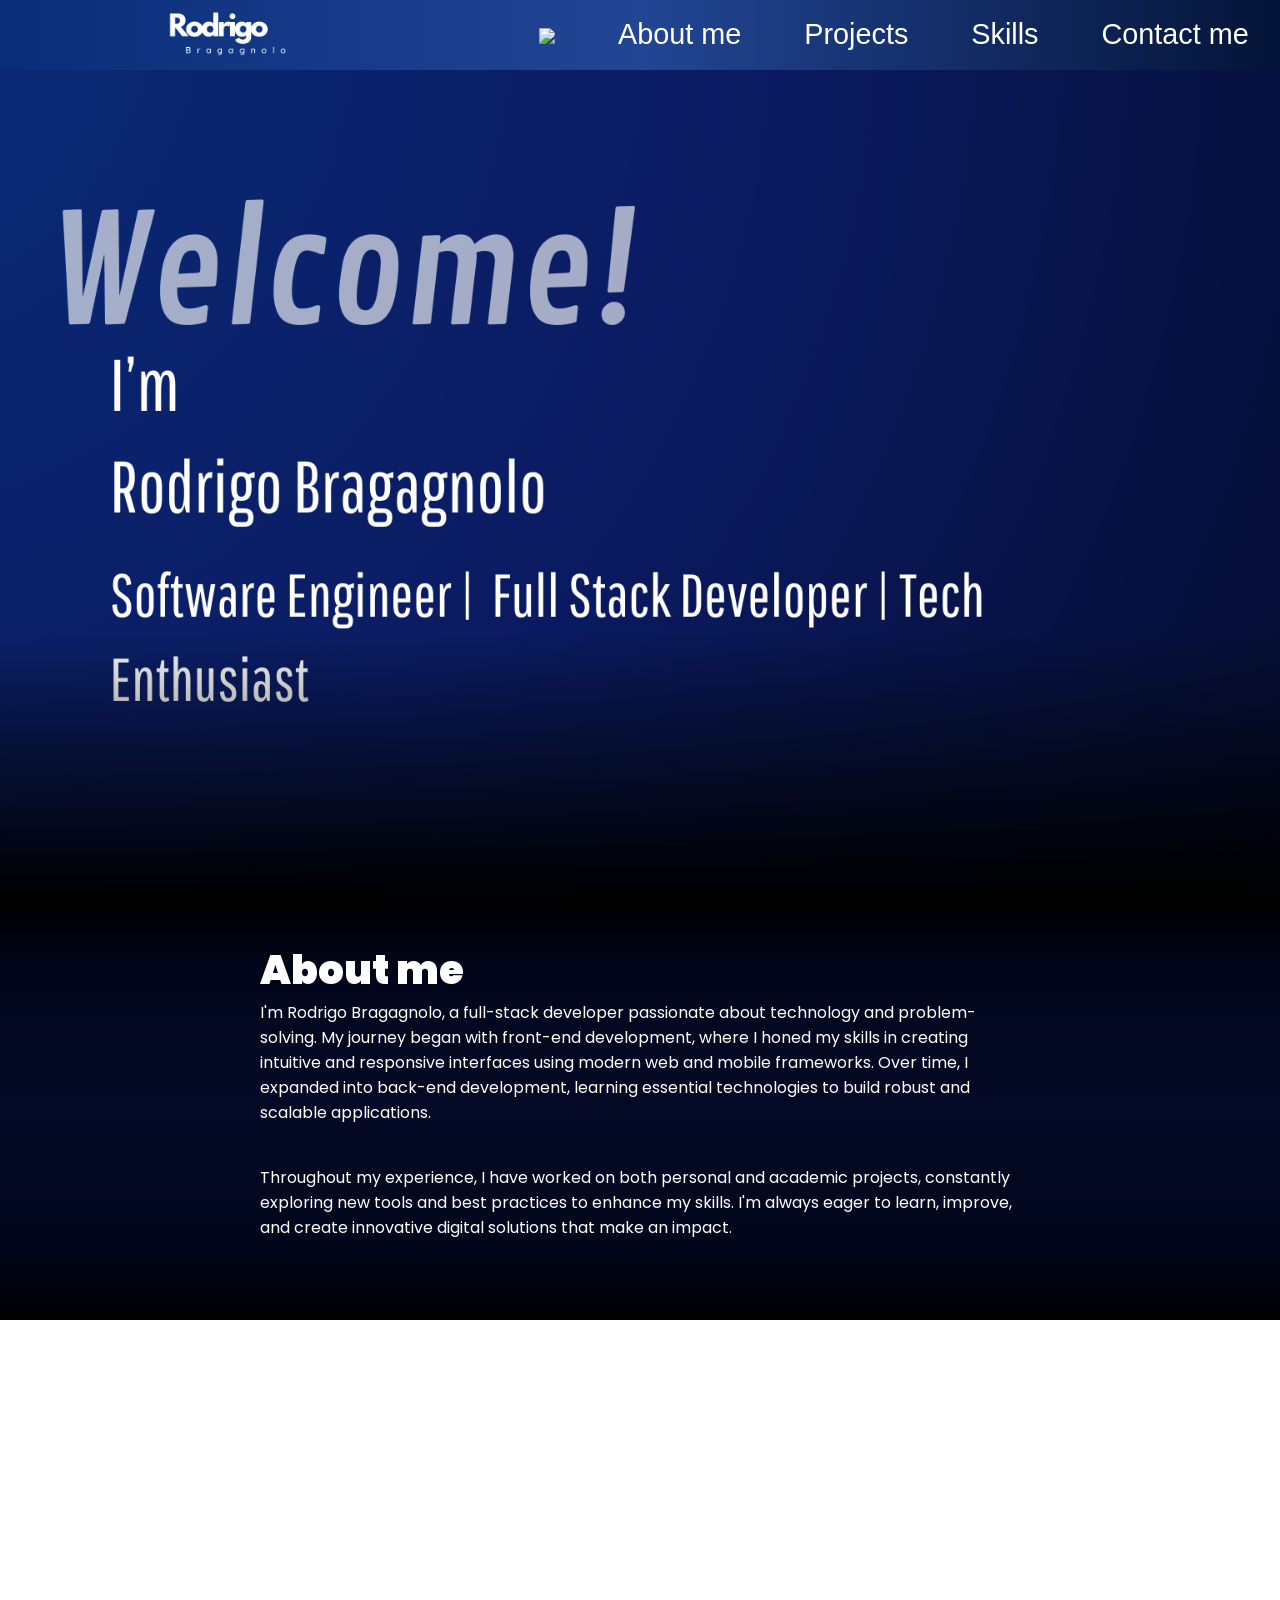
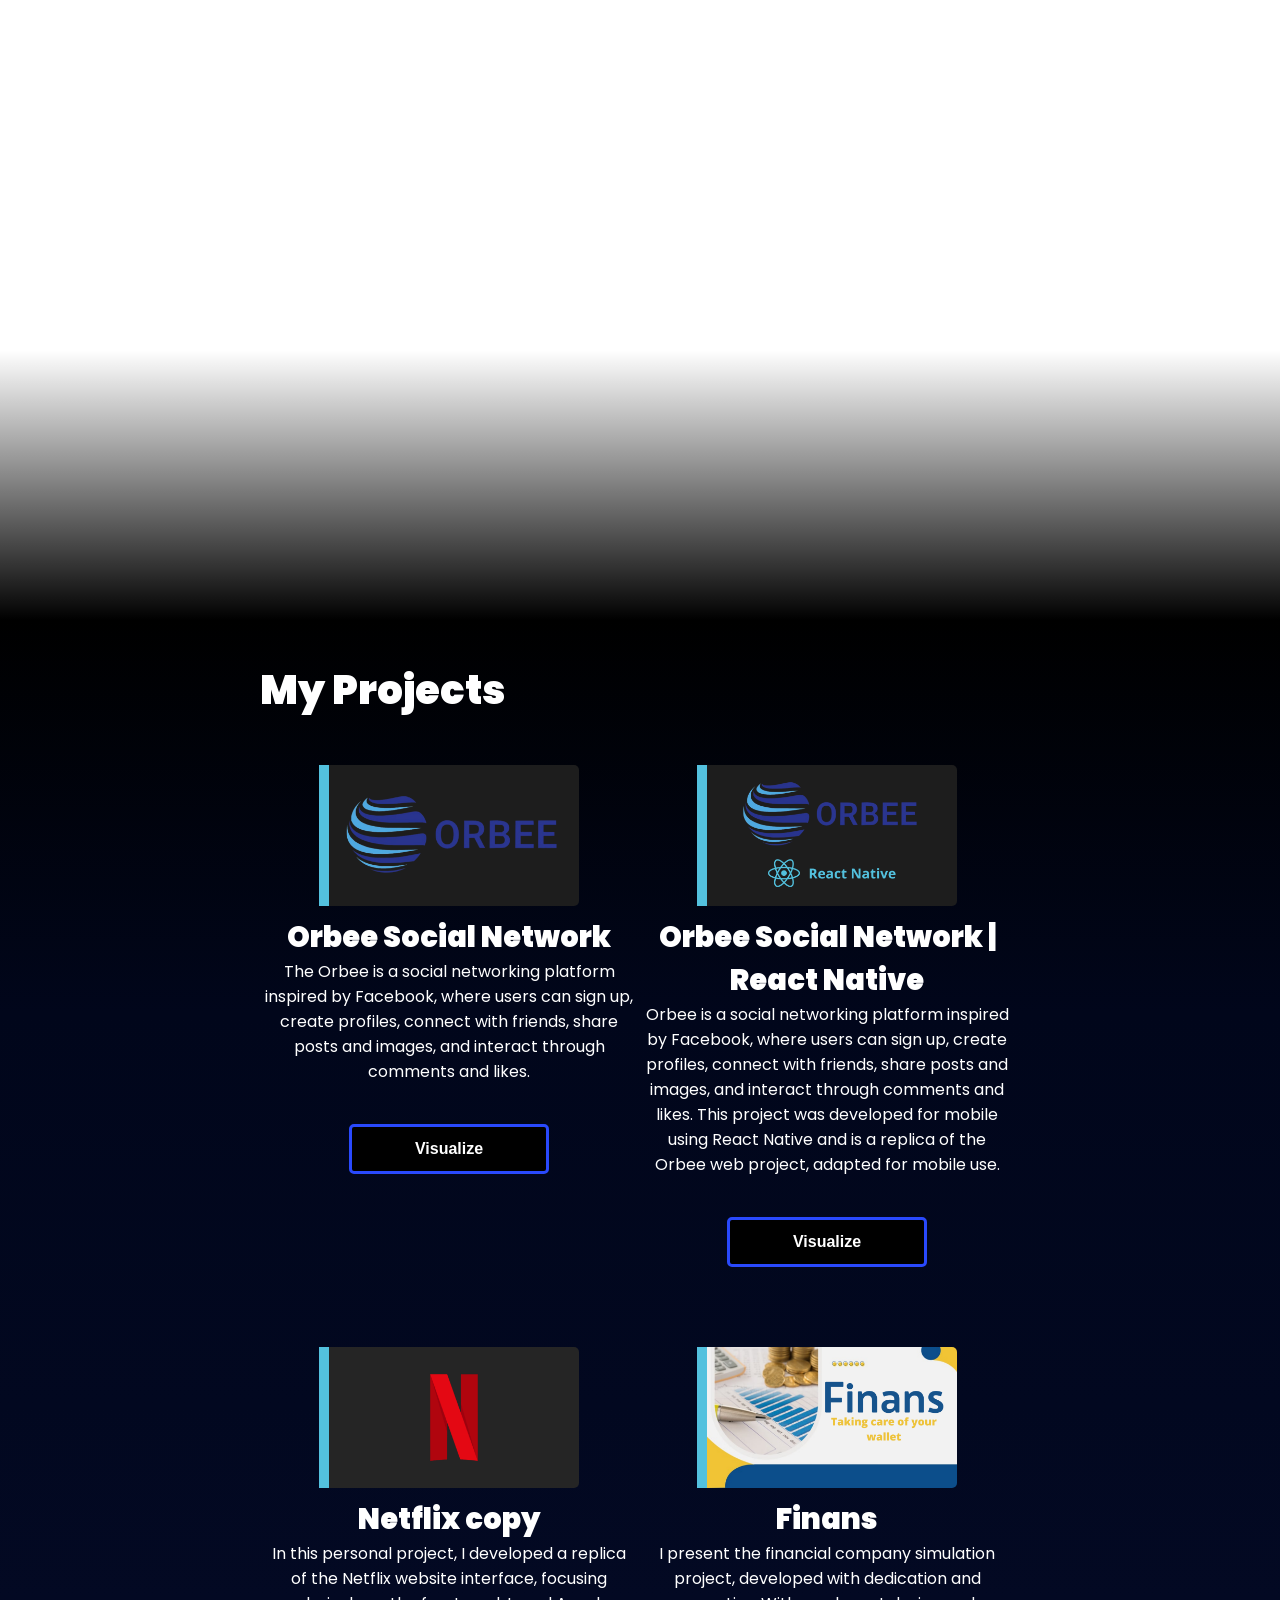
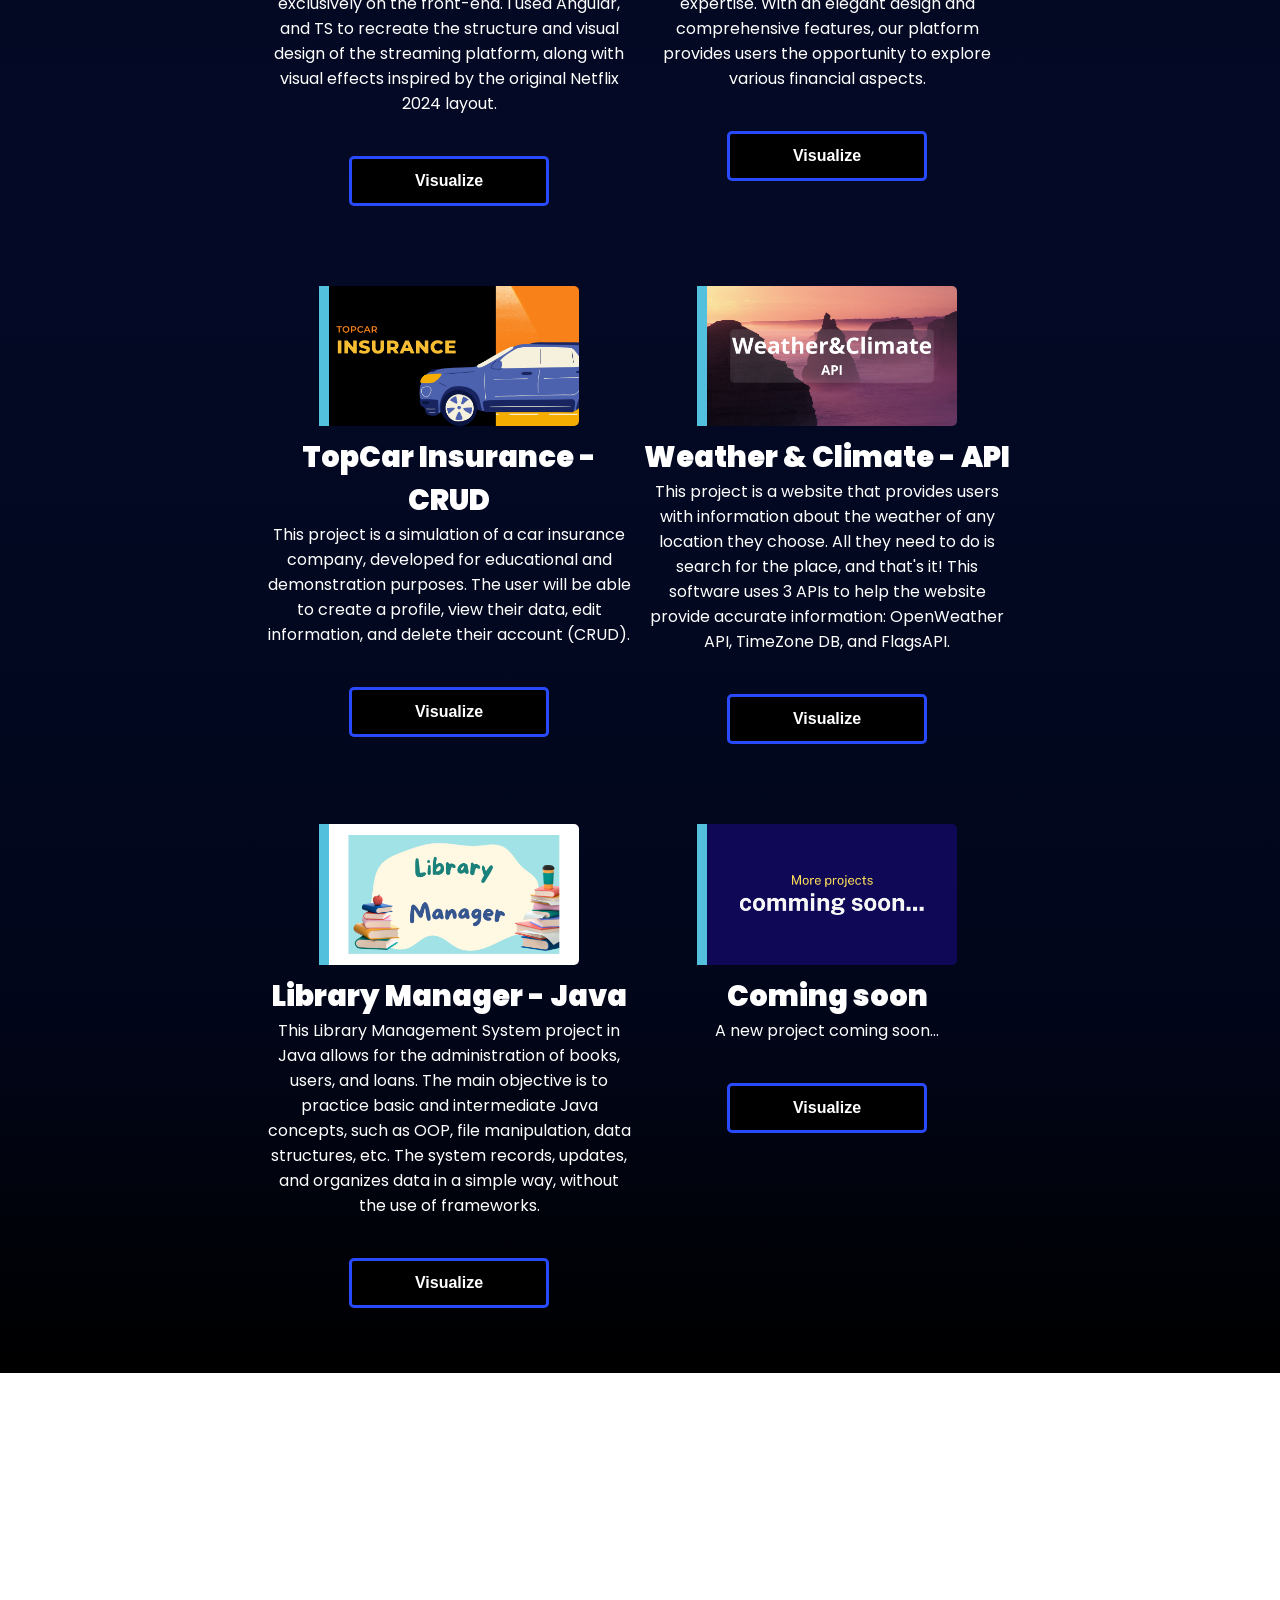
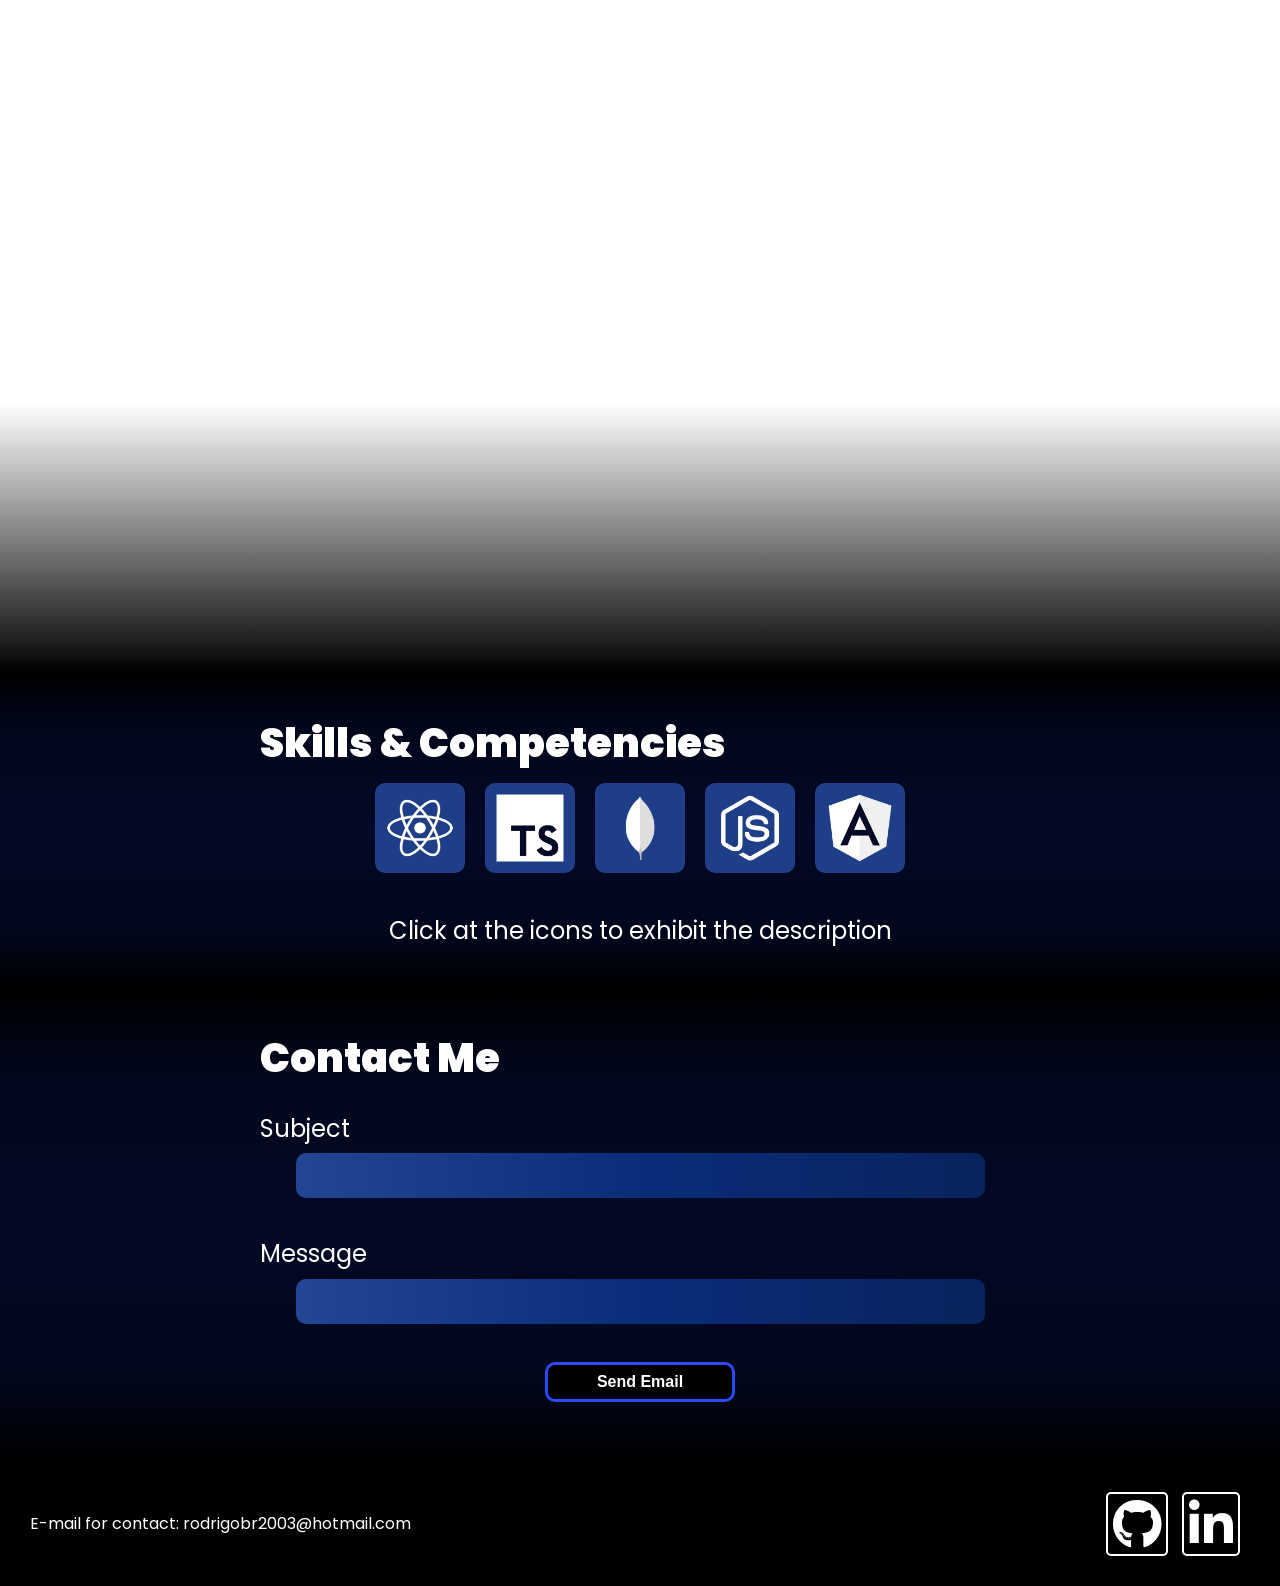
==== indexEng.html @ 5f9319c4 ":wrench: feat: Adiciona 2 opções tradução" ====
<!DOCTYPE html>
<html>
  <head class="head">
    <title>Portifolio Rodrigo Bragagnolo</title>
    <meta charset="utf-8" />
    <meta name="viewport" content="width=device-width" />
    <link rel="stylesheet" type="text/css" href="assets/css/index.css" />
    <link rel="icon" type="text/css" href="assets/images/icon.png" />
    <link href="https://fonts.cdnfonts.com/css/giblant" rel="stylesheet" />
    <link href="https://fonts.cdnfonts.com/css/ubahn" rel="stylesheet" />
    <link rel="preconnect" href="https://fonts.googleapis.com" />
    <link rel="preconnect" href="https://fonts.gstatic.com" crossorigin />
    <link
      href="https://fonts.googleapis.com/css2?family=Ubuntu:wght@500&display=swap"
      rel="stylesheet"
    />
    <link
      rel="stylesheet"
      href="https://cdnjs.cloudflare.com/ajax/libs/font-awesome/5.15.3/css/all.min.css"
    />
  </head>

  <body>
    <div class="wrapper">
      <main>
        <header class="cabecalho">
          <img class="logo" src="assets/images/logo.png" />
          <ul class="links">
            <li>
              <a id="eng" class="lingua" href="index.html"
                ><img src="https://flagsapi.com/BR/shiny/24.png"
              /></a>
            </li>
            <li><a href="#aboutMe">About me</a></li>
            <li><a href="#projects">Projects</a></li>
            <li><a href="#skills">Skills</a></li>
            <li><a href="#contact">Contact me</a></li>
          </ul>
        </header>
        <section class="module parallax parallax-1" id="aboutMe"></section>

        <section class="module content txtColor">
          <div class="container">
            <h2 class="first-h2">About me</h2>
            <p>
              I'm Rodrigo Bragagnolo, a full-stack developer passionate about
              technology and problem-solving. My journey began with front-end
              development, where I honed my skills in creating intuitive and
              responsive interfaces using modern web and mobile frameworks. Over
              time, I expanded into back-end development, learning essential
              technologies to build robust and scalable applications.
            </p>

            <p>
              Throughout my experience, I have worked on both personal and
              academic projects, constantly exploring new tools and best
              practices to enhance my skills. I'm always eager to learn,
              improve, and create innovative digital solutions that make an
              impact.
            </p>

            <p></p>
          </div>
        </section>

        <section class="module parallax parallax-2" id="projects"></section>

        <section class="module content txtColor">
          <div class="container">
            <h2>My Projects</h2>

            <div class="projetos">
              <div class="projeto">
                <img class="imgProjeto" src="assets/images/orbee_proj.png" />

                <div class="textosProjeto">
                  <h2>Orbee Social Network</h2>
                  <p>
                    The Orbee is a social networking platform inspired by
                    Facebook, where users can sign up, create profiles, connect
                    with friends, share posts and images, and interact through
                    comments and likes.
                  </p>
                  <p>
                    <a href="https://projeto-rede-social-psi.vercel.app/"
                      ><button class="visualizarProjeto">Visualize</button></a
                    >
                  </p>
                </div>
              </div>

              <div class="projeto">
                <img class="imgProjeto" src="assets/images/orbee_proj_rn.png" />

                <div class="textosProjeto">
                  <h2>Orbee Social Network | React Native</h2>
                  <p>
                    Orbee is a social networking platform inspired by Facebook,
                    where users can sign up, create profiles, connect with
                    friends, share posts and images, and interact through
                    comments and likes. This project was developed for mobile
                    using React Native and is a replica of the Orbee web
                    project, adapted for mobile use.
                  </p>
                  <p>
                    <a
                      href="https://github.com/Rodrigobr2003/rede-social-react-native"
                      ><button class="visualizarProjeto">Visualize</button></a
                    >
                  </p>
                </div>
              </div>

              <div class="projeto">
                <img
                  class="imgProjeto"
                  src="assets/images/Projeto_Netflix.png"
                />

                <div class="textosProjeto">
                  <h2>Netflix copy</h2>
                  <p>
                    In this personal project, I developed a replica of the
                    Netflix website interface, focusing exclusively on the
                    front-end. I used Angular, and TS to recreate the structure
                    and visual design of the streaming platform, along with
                    visual effects inspired by the original Netflix 2024 layout.
                  </p>
                  <p>
                    <a href="https://projetositefinans.netlify.app/"
                      ><button disabled class="visualizarProjeto">
                        Visualize
                      </button></a
                    >
                  </p>
                </div>
              </div>

              <div class="projeto">
                <img class="imgProjeto" src="assets/images/Finans_eng.png" />

                <div class="textosProjeto">
                  <h2>Finans</h2>
                  <p>
                    I present the financial company simulation project,
                    developed with dedication and expertise. With an elegant
                    design and comprehensive features, our platform provides
                    users the opportunity to explore various financial aspects.
                  </p>
                  <p>
                    <a href="https://projetositefinans.netlify.app/"
                      ><button class="visualizarProjeto">Visualize</button></a
                    >
                  </p>
                </div>
              </div>

              <div class="projeto">
                <img
                  class="imgProjeto"
                  src="assets/images/SeguradoraTopCar_eng.png"
                />

                <div class="textosProjeto">
                  <h2>TopCar Insurance - CRUD</h2>
                  <p>
                    This project is a simulation of a car insurance company,
                    developed for educational and demonstration purposes. The
                    user will be able to create a profile, view their data, edit
                    information, and delete their account (CRUD).
                  </p>

                  <p>
                    <a
                      href="https://vercel.live/link/crud-seguradora-top-car.vercel.app?via=deployment-domains-list&p=1"
                      ><button class="visualizarProjeto">Visualize</button></a
                    >
                  </p>
                </div>
              </div>

              <div class="projeto">
                <img
                  class="imgProjeto"
                  src="assets/images/Clima_tempo_eng.png"
                />

                <div class="textosProjeto">
                  <h2>Weather & Climate - API</h2>

                  <p>
                    This project is a website that provides users with
                    information about the weather of any location they choose.
                    All they need to do is search for the place, and that's it!
                    This software uses 3 APIs to help the website provide
                    accurate information: OpenWeather API, TimeZone DB, and
                    FlagsAPI.
                  </p>

                  <p>
                    <a href="https://api-clima-tempo.vercel.app/"
                      ><button class="visualizarProjeto">Visualize</button></a
                    >
                  </p>
                </div>
              </div>

              <div class="projeto">
                <img
                  class="imgProjeto"
                  src="assets/images/ger_biblio_eng.png"
                />

                <div class="textosProjeto">
                  <h2>Library Manager - Java</h2>

                  <p>
                    This Library Management System project in Java allows for
                    the administration of books, users, and loans. The main
                    objective is to practice basic and intermediate Java
                    concepts, such as OOP, file manipulation, data structures,
                    etc. The system records, updates, and organizes data in a
                    simple way, without the use of frameworks.
                  </p>

                  <a
                    href="https://www.linkedin.com/feed/update/urn:li:activity:7239007772594319360/"
                    ><button class="visualizarProjeto">Visualize</button></a
                  >
                </div>
              </div>
              <div class="projeto">
                <img class="imgProjeto" src="assets/images/EmBreve_eng.png" />

                <div class="textosProjeto">
                  <h2>Coming soon</h2>

                  <p>A new project coming soon...</p>

                  <a
                    href="https://www.linkedin.com/feed/update/urn:li:activity:7239007772594319360/"
                    ><button class="visualizarProjeto" disabled>
                      Visualize
                    </button></a
                  >
                </div>
              </div>
            </div>
          </div>
        </section>

        <section class="module parallax parallax-3" id="skills"></section>

        <section class="module content">
          <div class="container">
            <h2>Skills & Competencies</h2>

            <div class="habilidades">
              <div id="react-native" class="linguagem bg react-native"></div>

              <div id="typescript" class="linguagem bg typescript"></div>

              <div id="mongodb" class="linguagem bg mongodb"></div>

              <div id="nodeJs" class="linguagem bg nodeJs"></div>

              <div id="angular" class="linguagem bg angular"></div>
            </div>
            <p class="instrucao">
              Click at the icons to exhibit the description
            </p>
            <div class="divTextoHabilidade">
              <h2 class="nomeLinguagem"></h2>

              <p class="descricaoLinguagem"></p>
            </div>
          </div>
        </section>

        <section class="module content" id="contact">
          <div class="container">
            <h2>Contact Me</h2>

            <div class="email-inputs">
              <label for="">Subject</label>
              <input type="text" class="inputEmail inputSubj" />

              <label for="">Message</label>
              <input type="text" class="inputEmail inputBody" />

              <button class="submit-btn">
                <a id="emailLink" href="#">Send Email</a>
              </button>
            </div>
          </div>
        </section>
      </main>
    </div>

    <footer>
      <div class="contato">
        <p>E-mail for contact: rodrigobr2003@hotmail.com</p>
      </div>
      <div class="redes">
        <a href="https://github.com/Rodrigobr2003"
          ><i id="GitHub" class="fab fa-github icone"></i
        ></a>
        <a href="https://www.linkedin.com/feed/"
          ><i id="LinkedIn" class="fab fa-linkedin-in icone"></i
        ></a>
      </div>
    </footer>
    <script type="module" src="assets/script/script.js"></script>
  </body>
</html>
---- assets/css/index.css ----
@import url("https://fonts.googleapis.com/css2?family=Poppins:wght@500&display=swap");

* {
  margin: 0px;
  padding: 0px;
}

.cabecalho {
  background: linear-gradient(to right, #0a2d7a, #224694, #041437);
  position: fixed;
  width: 100%;
  display: flex;
  flex: left;
  padding: 10px 0;
  z-index: 10;
}

.logo {
  margin-left: 160px;
  width: 10%;
}

.links {
  list-style: none;
  display: flex;
  float: left;
  padding: 0px;
  margin: 0px;
  position: relative;
  left: 15%;
  align-items: center;
  margin-right: 10%;
}

.links li a {
  text-decoration: none;
  font-size: 1.8em;
  font-family: "Ubahn", sans-serif;
  color: #fff;
  transition: 0.5s ease;
  padding: 4px;
  border-radius: 12px;
}

.links li a:hover {
  color: #7ac4ff;
  background-color: #040a26;
}

.links li {
  margin-left: 55px;
  border-bottom: 0;
  transition: 0.1s ease-in-out;
}

.links li:hover {
  border-bottom: 2px solid black;
  margin-bottom: 10px;
  padding-bottom: 8px;
}

/*PARALLAX*/
body {
  word-wrap: break-word;
  overflow-wrap: break-word;
}

h1,
h2 {
  font-weight: 900;
  color: black;
}

h2 {
  font-size: 2.5em;
  color: #fff;
}

.wrapper {
  width: 100%;
  margin: 0 auto;
}

main {
  display: block;
  background-color: #fff;
}

.container {
  width: 100%;
  max-width: 760px;
  margin: 0 auto;
  padding: 0 20px;
}

section.txtColor p {
  margin-bottom: 40px;
  color: #fff;
}

section.module:last-child {
  margin-bottom: 0;
}

section.module.content {
  padding: 40px 0;
  background: linear-gradient(
    to bottom,
    #000,
    #01061b,
    #020820,
    #040a26,
    #020820,
    #01061b,
    #000
  );
}

section.module.parallax {
  display: flex;
  flex-direction: column;
  height: 100vh !important;
  width: 100%;
  position: relative;
  overflow: hidden;
  background-position: 50% 50%;
  background-repeat: no-repeat;
  background-attachment: fixed;
  background-size: cover;
  -webkit-background-size: cover;
  -moz-background-size: cover;
  -o-background-size: cover;
}

section.module.parallax::after {
  content: "";
  height: 100%;
  width: 100%;
  position: absolute;
  z-index: 8;
  background: linear-gradient(
    to bottom,
    rgba(0, 0, 0, 0) 0,
    rgba(0, 0, 0, 0) 70%,
    #000 100%
  );
  background: -webkit-linear-gradient(
    to bottom,
    rgba(0, 0, 0, 0) 0,
    rgba(0, 0, 0, 0) 40%,
    #000 100%
  );
  background: -moz-linear-gradient(
    to bottom,
    rgba(0, 0, 0, 0) 0,
    rgba(0, 0, 0, 0) 40%,
    #000 100%
  );
  background: -o-linear-gradient(
    to bottom,
    rgba(0, 0, 0, 0) 0,
    rgba(0, 0, 0, 0) 40%,
    #000 100%
  );
}

section.module.parallax-1 {
  background-image: url("../images/parallax1.png");
  background-size: cover;
}

section.module.parallax-2 {
  background-image: url("../images/parallax2.png");
}

section.module.parallax-3 {
  background-image: url("../images/parallax3.png");
}

.container {
  font-family: "Poppins", sans-serif;
}

.projetos {
  margin-top: 4%;
  display: flex;
  flex-wrap: wrap;
}

.projeto {
  margin: 10px;
  width: calc(50% - 12px);
  margin: 5px;
  display: flex;
  flex-direction: column;
  align-items: center;
}

.imgProjeto {
  position: relative;
  margin: 0 auto;
  width: 250px;
  margin: 10px;
  border-left: 10px solid #53c1de;
  border-radius: 0 5px 5px 0;
}

.textosProjeto {
  text-align: center;
}

.textosProjeto h2 {
  font-size: 1.8em;
}

.visualizarProjeto {
  height: 50px;
  width: 200px;
  border: 3px solid rgb(41, 73, 253);
  background: #000;
  color: #fff;
  border-radius: 5px;
  font-size: 1em;
  font-weight: bold;
  transition: 0.5s ease-in-out;
  margin-bottom: 20px;
}

.visualizarProjeto:hover {
  border: 3px solid aqua;
  color: rgb(0, 209, 209);
}

.habilidades {
  display: flex;
  flex-wrap: wrap;
  justify-content: center;
}

.linguagem {
  margin: 10px;
  width: 90px;
  height: 90px;
  background-color: #1e3f88;
  border-radius: 10px;
  display: flex;
  justify-content: center;
  align-items: center;
}

.linguagem.bg {
  background-size: 70px;
  background-repeat: no-repeat;
  background-position: center;
  transition: 0.5s ease-in-out;
}

.linguagem.bg.react-native {
  background-image: url("../images/react-nativeEsc.png");
}

.linguagem.bg.typescript {
  background-image: url("../images/typescriptEsc.png");
}

.linguagem.bg.mongodb {
  background-image: url("../images/mongodbEsc.png");
}

.linguagem.bg.nodeJs {
  background-image: url("../images/NodeJsEsc.png");
}

.linguagem.bg.angular {
  background-image: url("../images/angularEsc.png");
}

.divTextoHabilidade {
  opacity: 0;
  transition: opacity 0.7s;
  color: #fff;
}

.visivel {
  opacity: 1;
}

.descricaoLinguagem {
  font-size: 1.5em;
}

.instrucao {
  font-size: 1.5em;
  text-align: center;
  margin-top: 30px;
  color: #fff;
}

.conhecimento {
  margin-top: 20px;
  color: #53c1de;
}

footer {
  background-color: #000;
  color: white;
  font-family: "Poppins", sans-serif;
  display: flex;
  justify-content: space-between;
  align-items: center;
  padding: 30px;
}

.icone {
  border: 2px solid white;
  padding: 5px;
  border-radius: 5px;
  margin-right: 10px;
  font-size: 50px;
}

.icone:hover {
  transition: 0.5s;
  background-color: #fff;
  color: #000;
}

.redes a {
  text-decoration: none;
  color: white;
}

.email-inputs {
  display: flex;
  flex-direction: column;
  width: 100%;
  margin-left: auto;
  margin-right: auto;
  align-items: center;
  margin-top: 3%;
}

label {
  font-size: 1.5em;
  color: #fff;
  align-self: flex-start;
}

.email-inputs input {
  width: 90%;
  margin-top: 1%;
  margin-bottom: 5%;
  font-size: 1.5em;
  border-radius: 10px;
  border: none;
  outline: none;
  padding-left: 5px;
  height: 45px;
  background: linear-gradient(to right, #224694, #0a2d7a, #08235e);
  color: white;
}

.submit-btn {
  width: 25%;
  height: 40px;
  border-radius: 10px;
  border: none;
  border: 3px solid rgb(41, 73, 253);
  background: #000;
  font-size: 1em;
  font-weight: bold;
  transition: 0.5s ease-in-out;
  margin-bottom: 20px;
  outline: none;
}

.submit-btn:hover {
  border: 3px solid aqua;
  color: rgb(0, 209, 209);
}

.submit-btn a {
  text-decoration: none;
  color: white;
  outline: none;
}
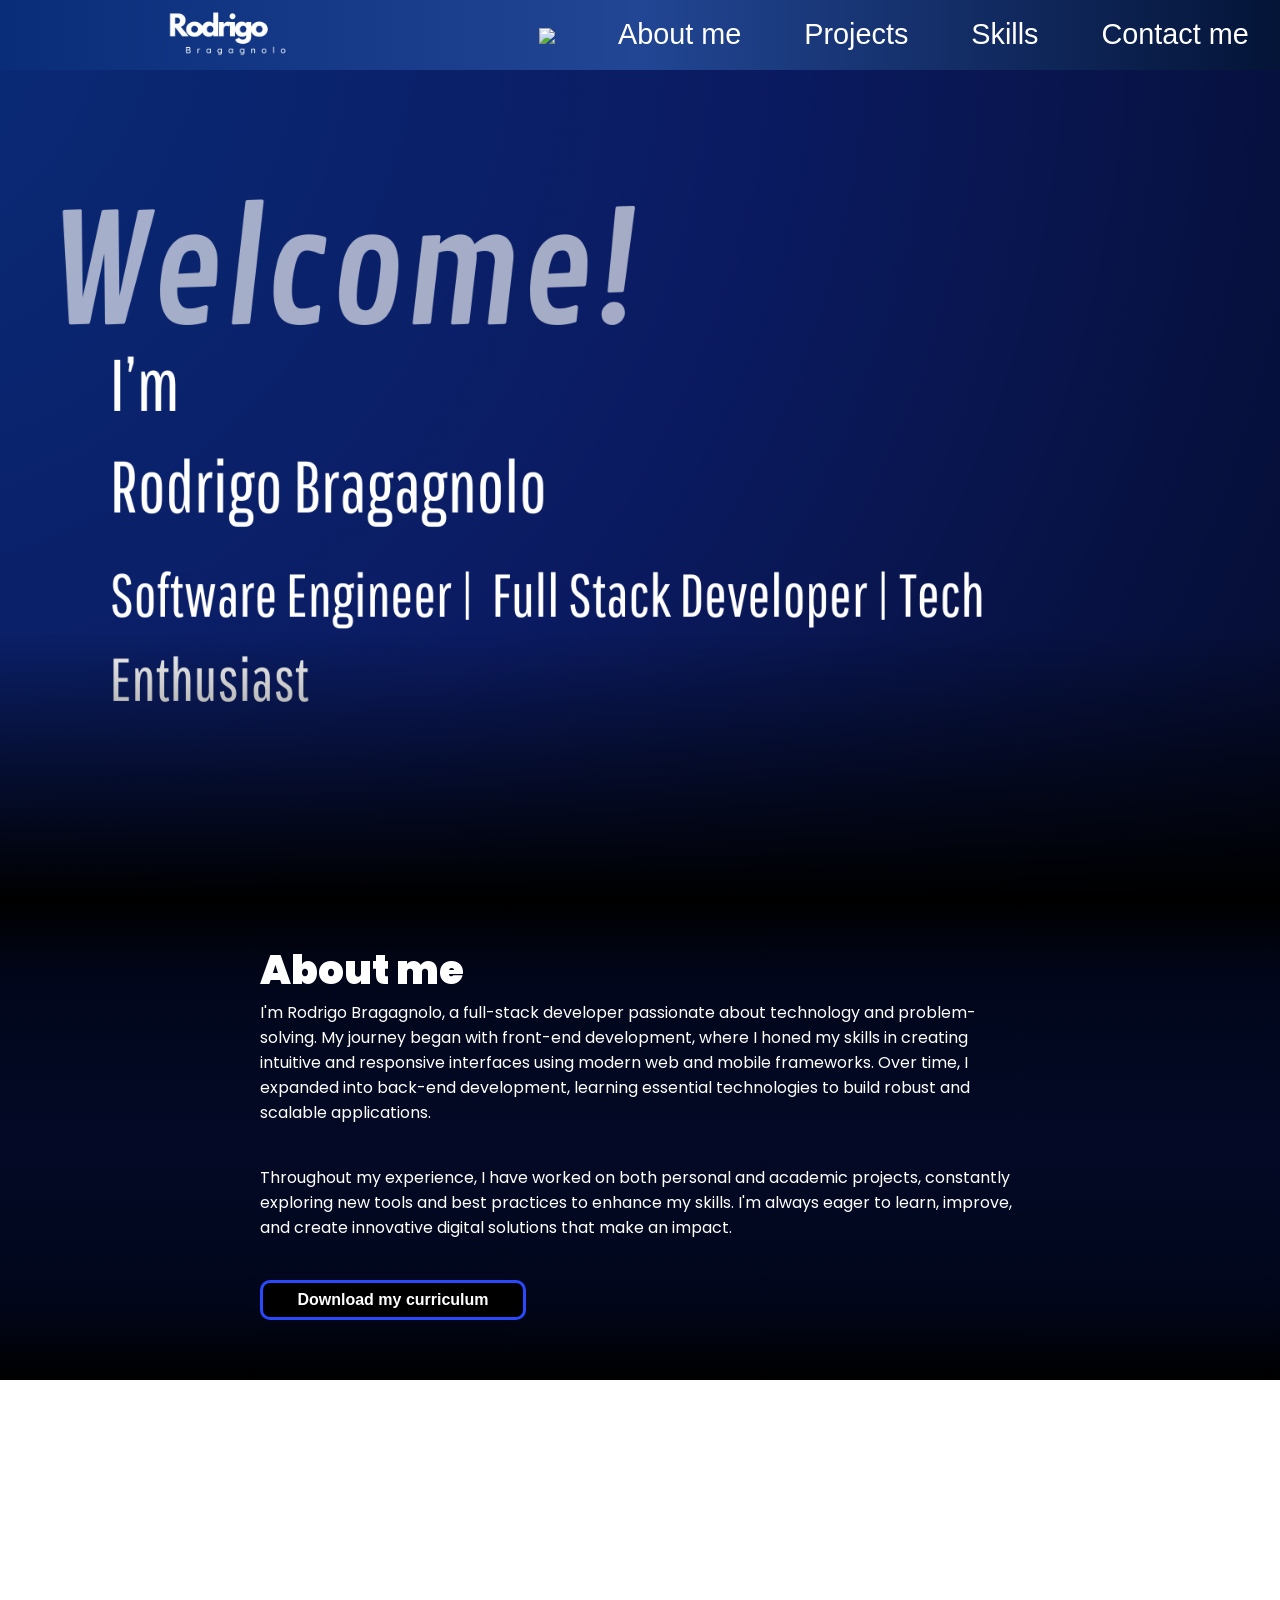
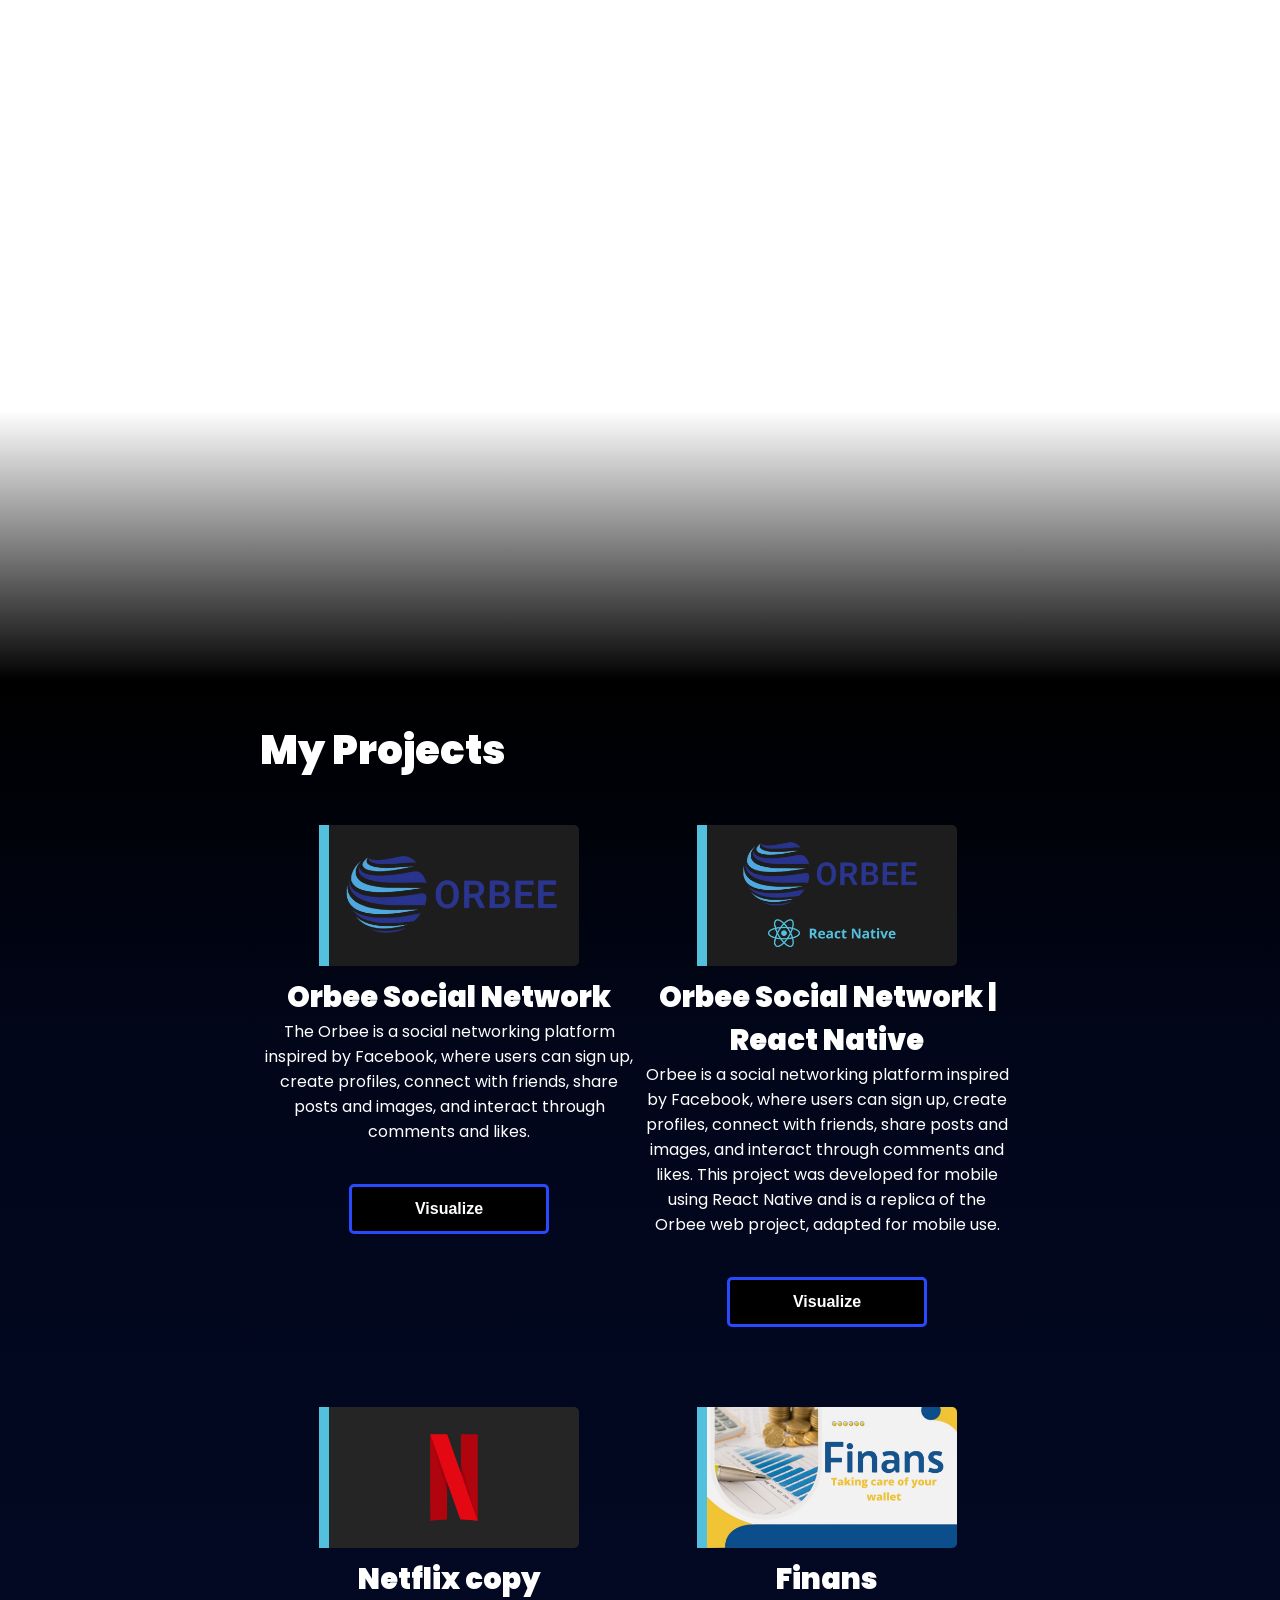
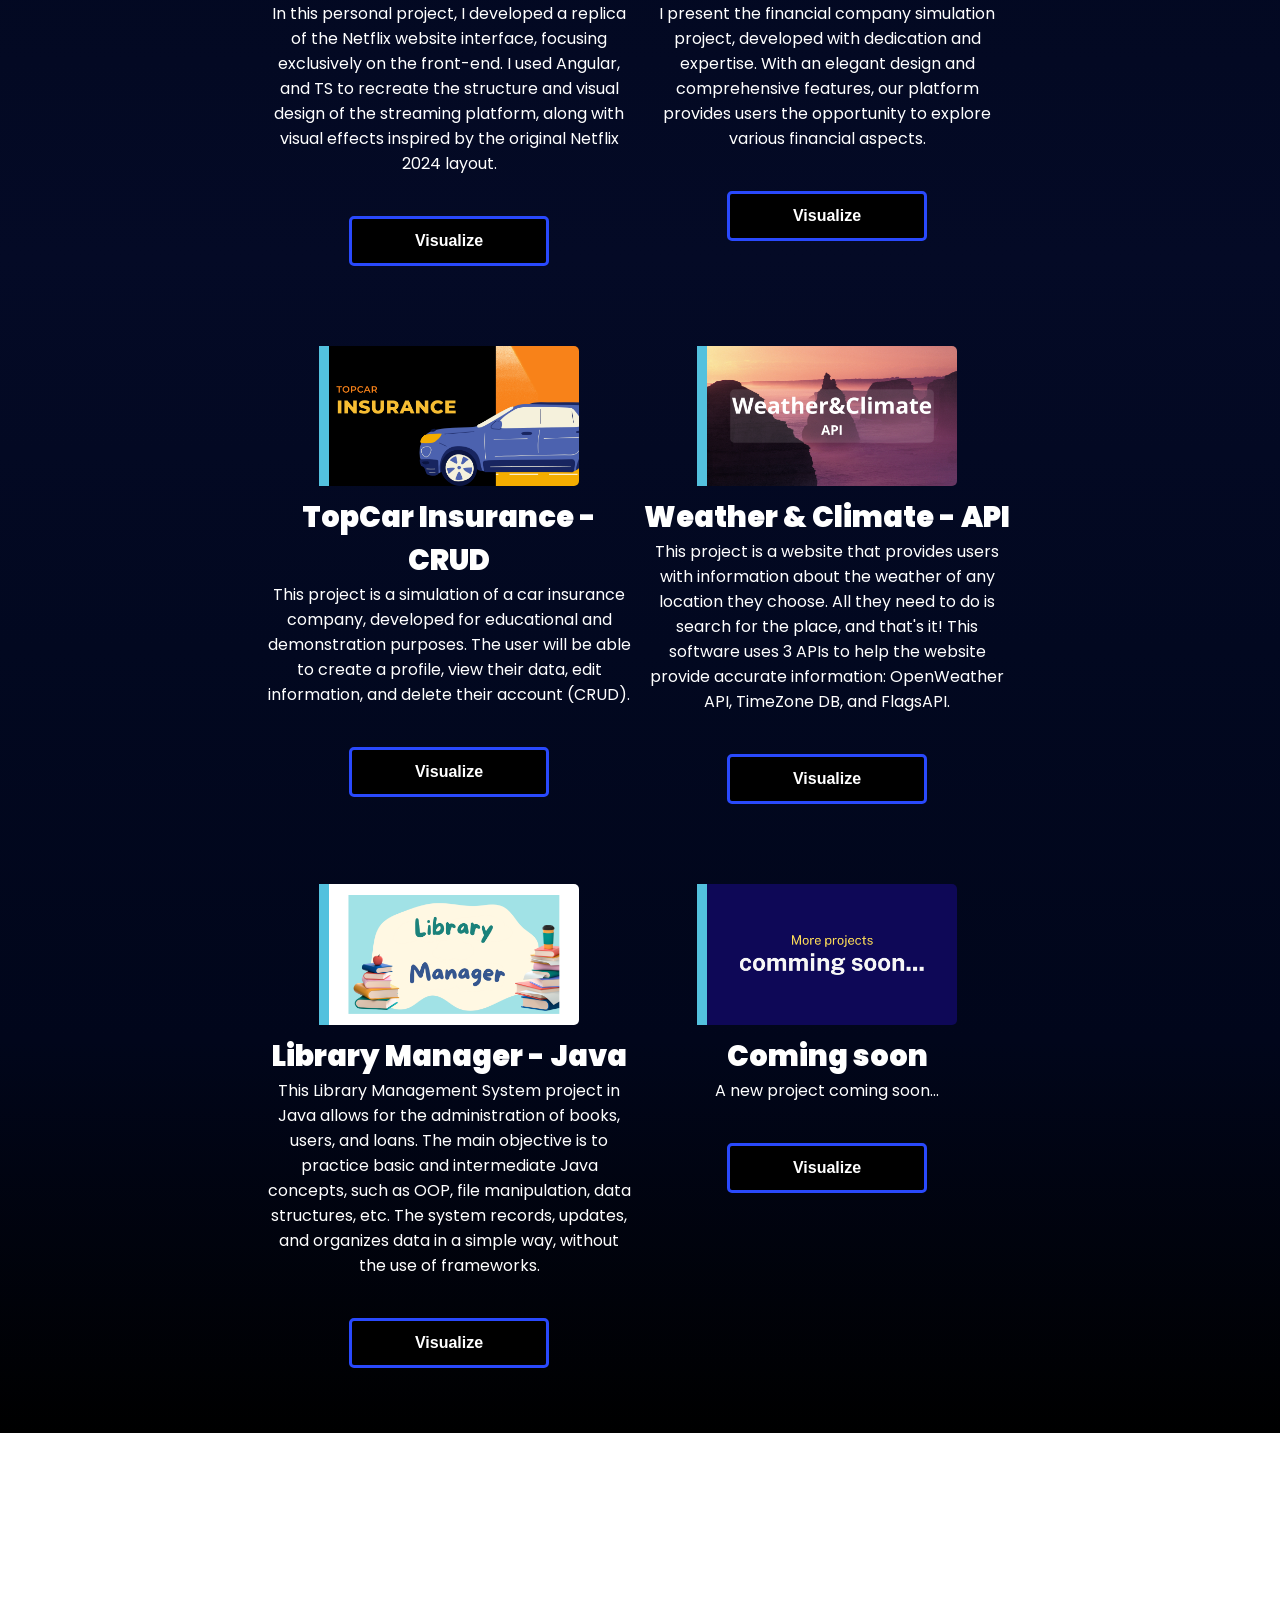
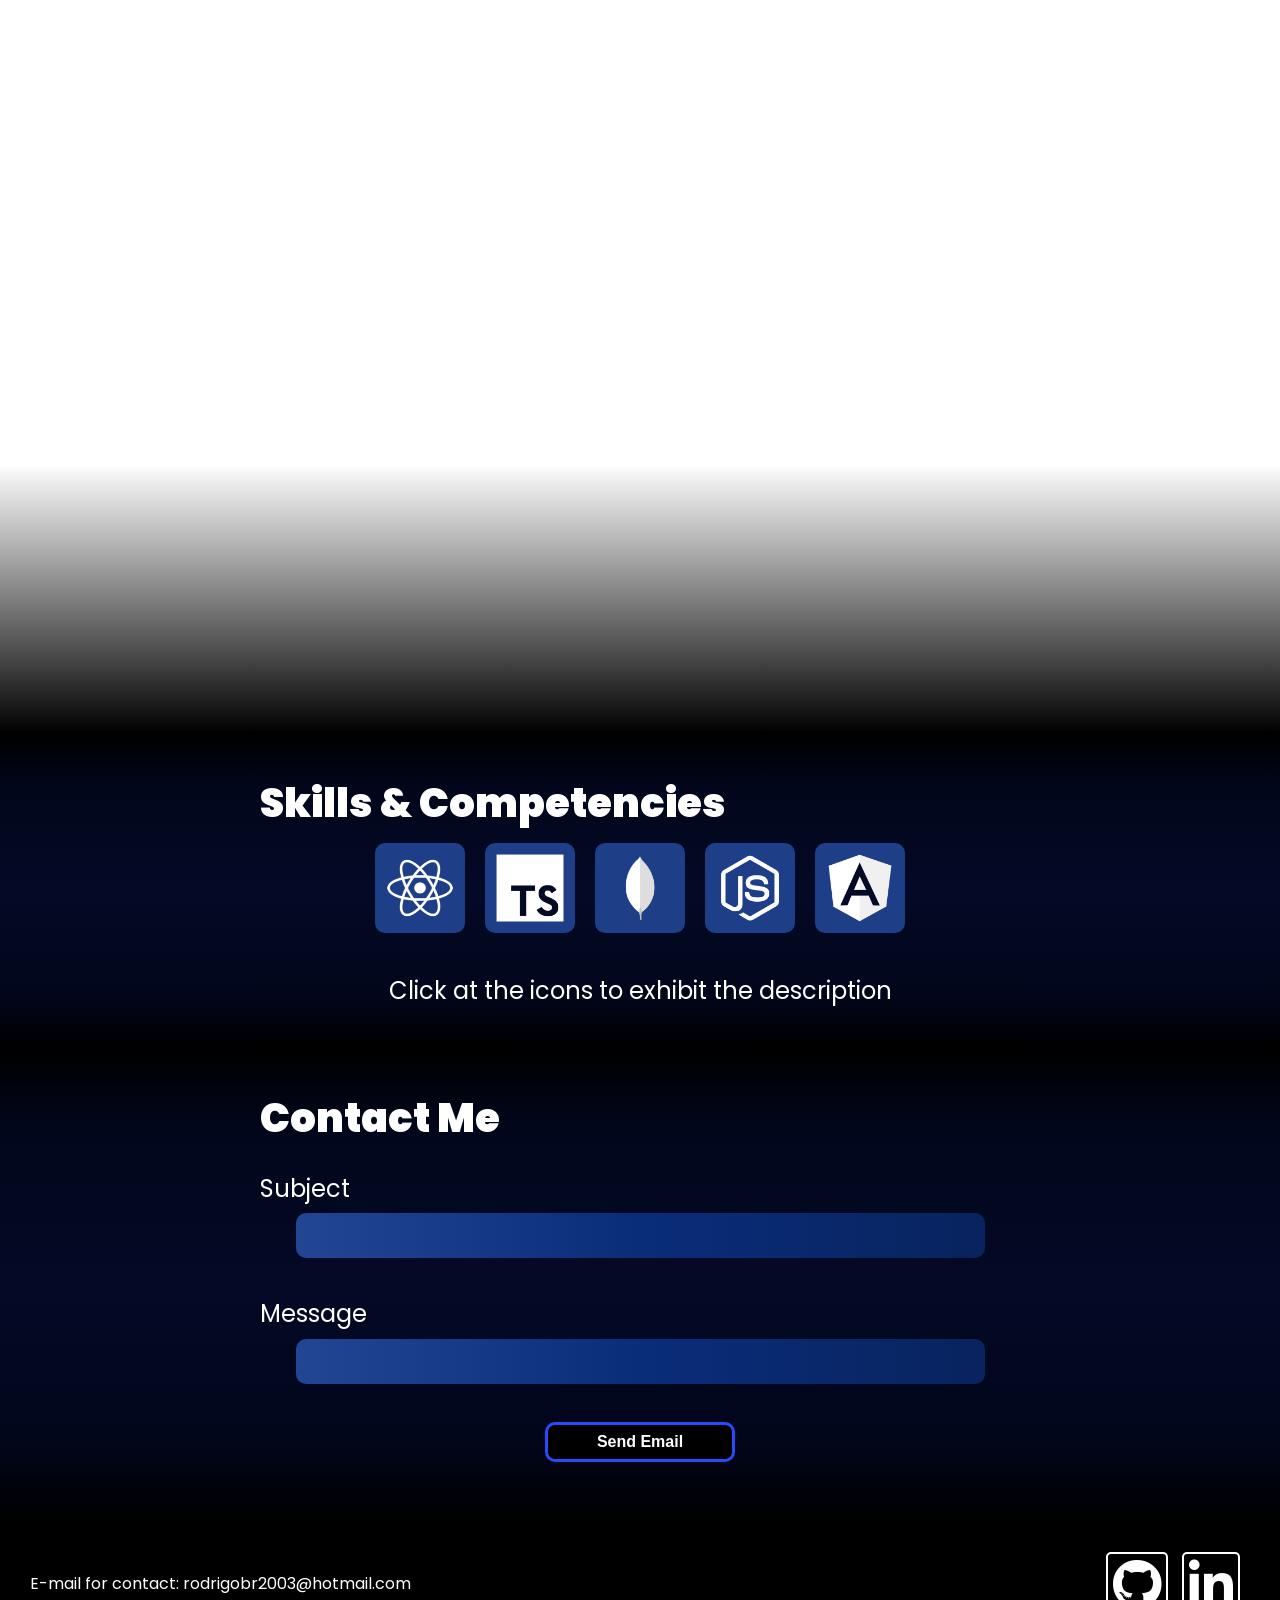
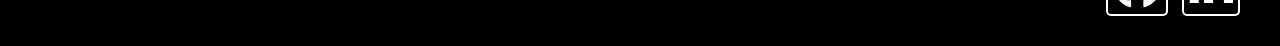
==== commit 666ede72: ":wrench: feat: Adiciona download currículo" ====
--- a/indexEng.html
+++ b/indexEng.html
@@ -59,7 +59,13 @@
               impact.
             </p>
 
-            <p></p>
+            <button class="download-btn">
+              <a
+                href="https://drive.google.com/uc?export=download&id=1PfHOjAoNIIEpvtbhQHClom_rxhxdC-NC"
+                download
+                >Download my curriculum</a
+              >
+            </button>
           </div>
         </section>
 
--- a/assets/css/index.css
+++ b/assets/css/index.css
@@ -57,6 +57,30 @@
   border-bottom: 2px solid black;
   margin-bottom: 10px;
   padding-bottom: 8px;
+}
+
+.download-btn {
+  width: 35%;
+  height: 40px;
+  border-radius: 10px;
+  border: none;
+  border: 3px solid rgb(41, 73, 253);
+  background: #000;
+  font-size: 1em;
+  font-weight: bold;
+  transition: 0.5s ease-in-out;
+  margin-bottom: 20px;
+  outline: none;
+}
+
+.download-btn:hover {
+  border: 3px solid aqua;
+  color: rgb(0, 209, 209);
+}
+
+.download-btn a {
+  color: #fff;
+  text-decoration: none;
 }
 
 /*PARALLAX*/
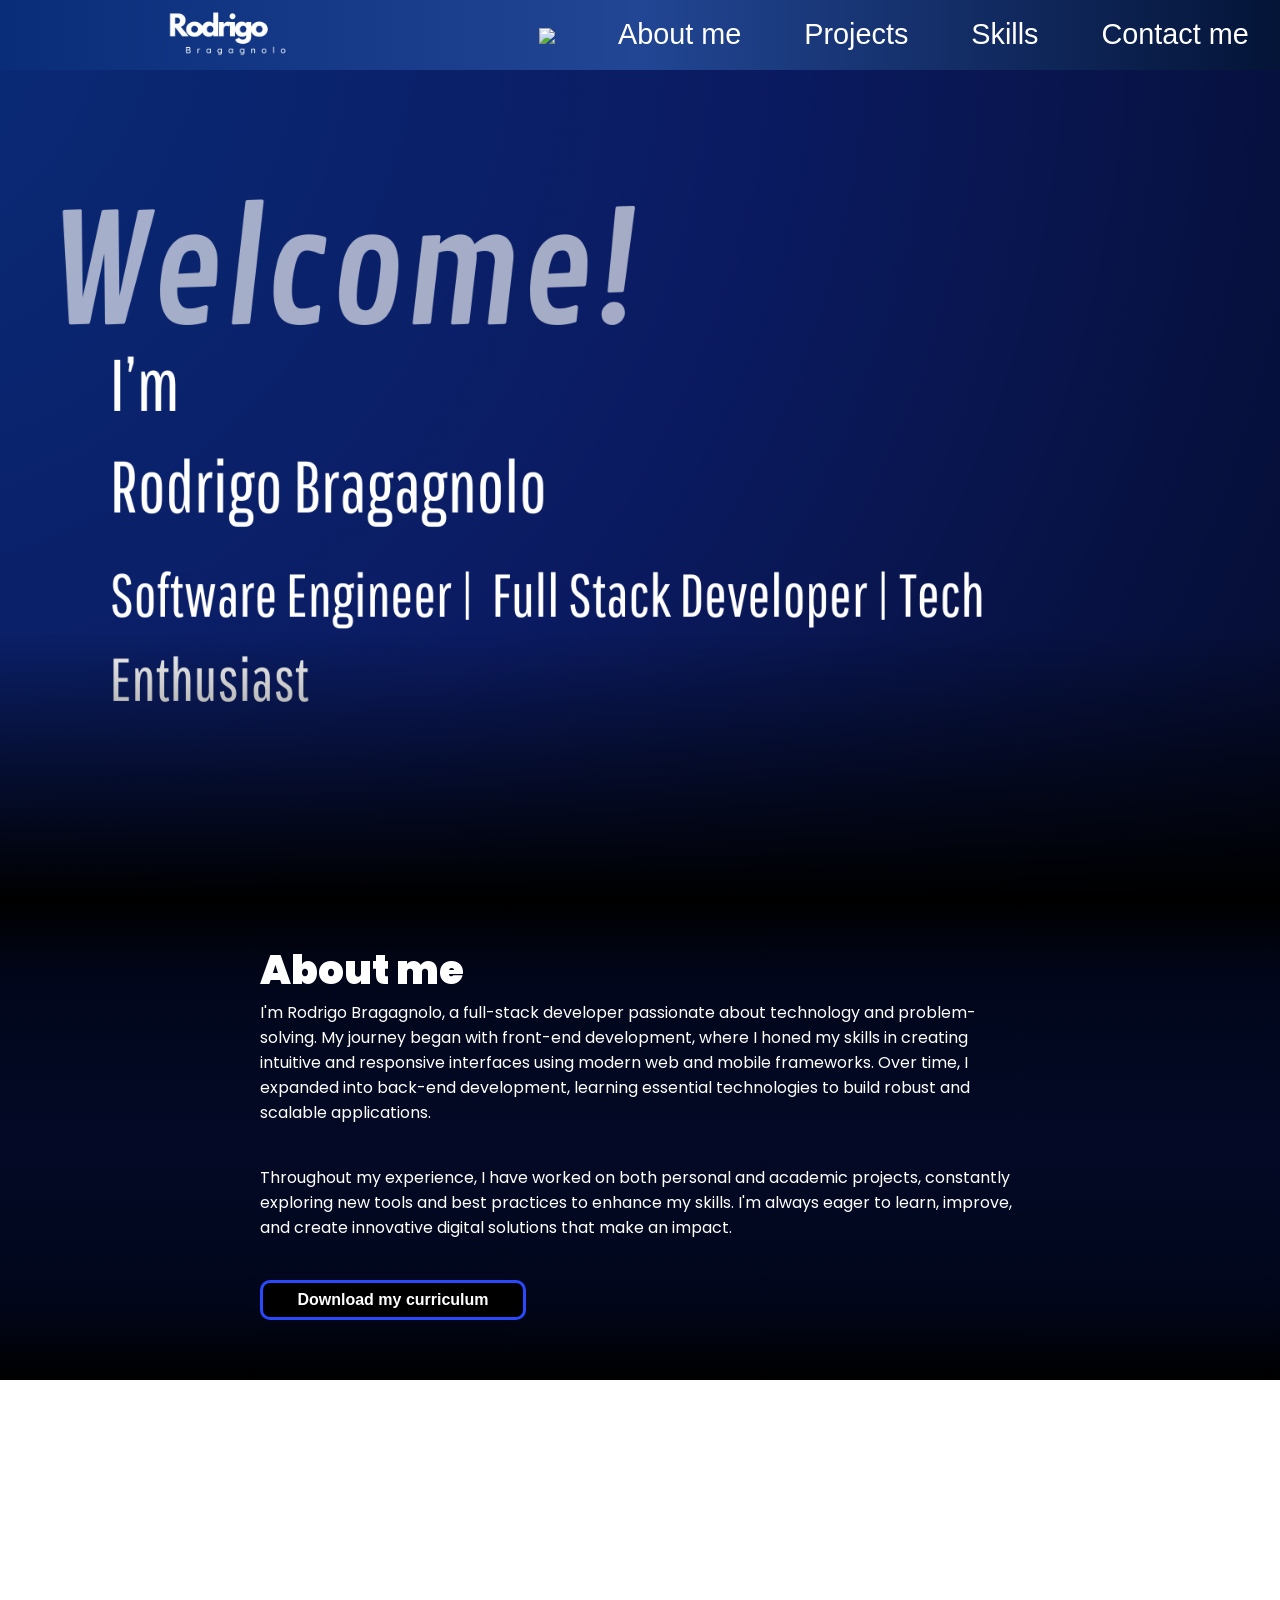
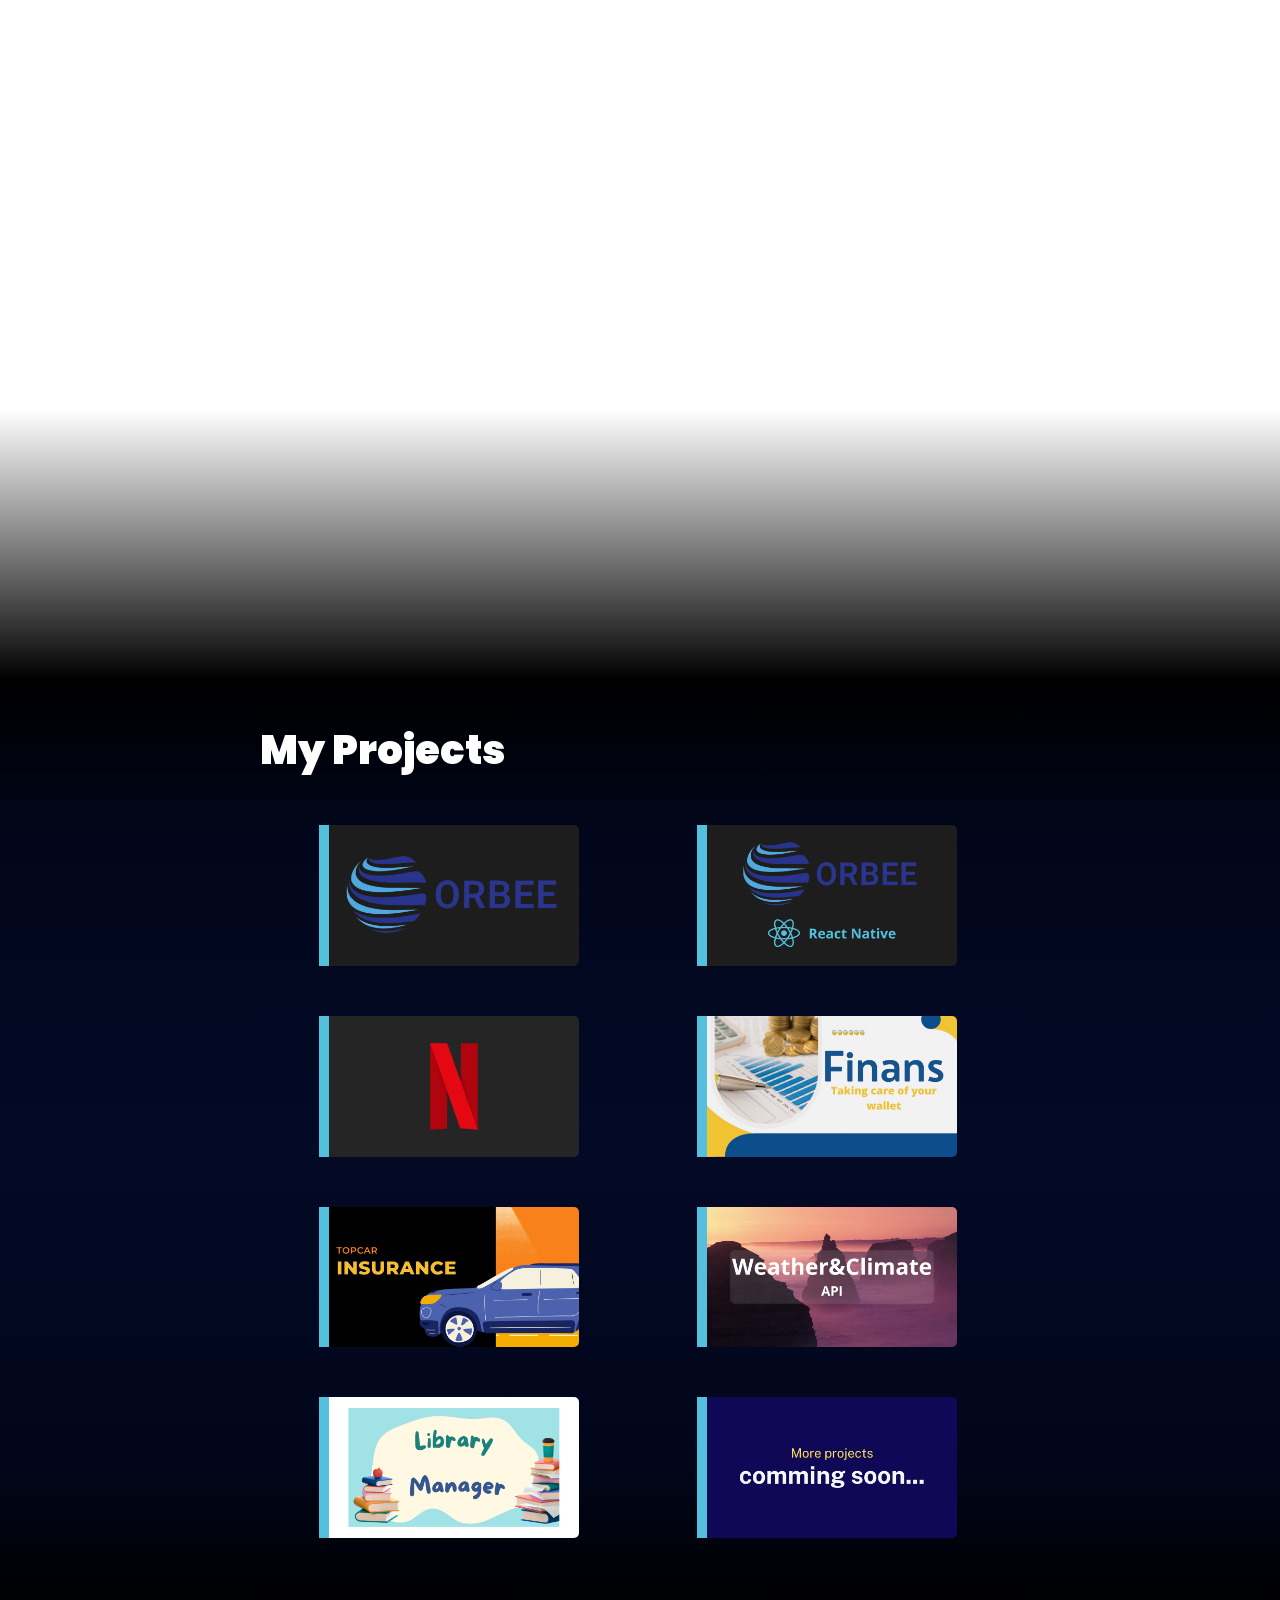
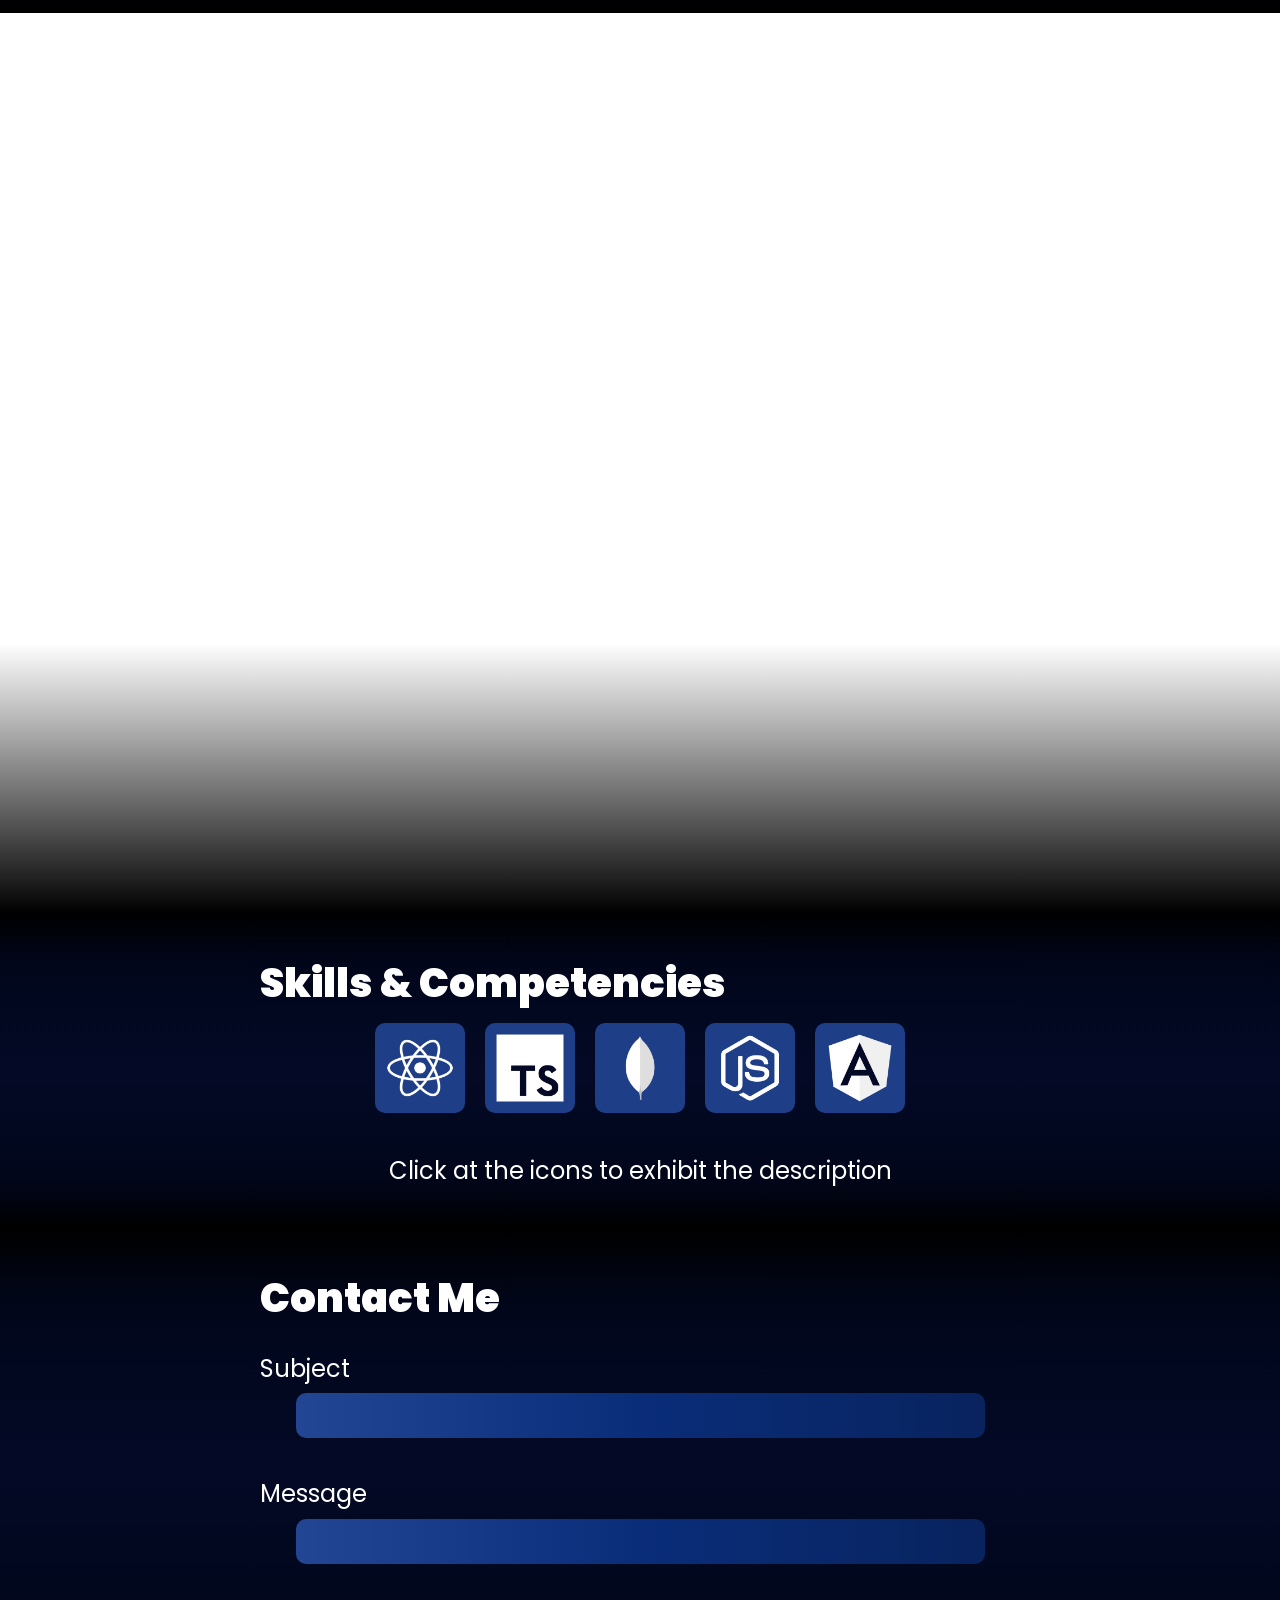
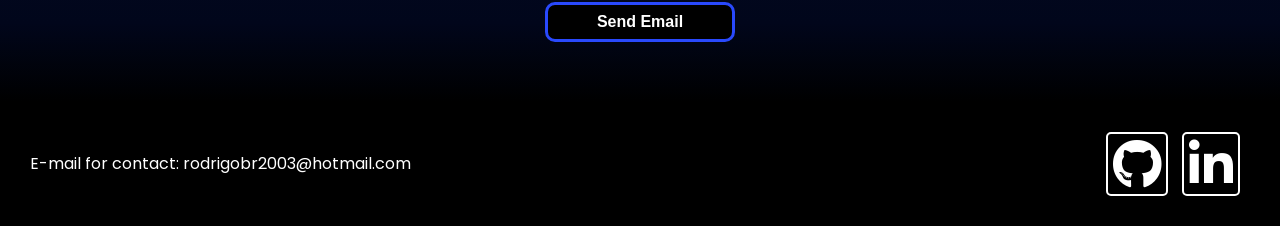
==== commit 2a483716: ":wrench: feat: Alterações gerais" ====
--- a/indexEng.html
+++ b/indexEng.html
@@ -311,7 +311,7 @@
         <a href="https://github.com/Rodrigobr2003"
           ><i id="GitHub" class="fab fa-github icone"></i
         ></a>
-        <a href="https://www.linkedin.com/feed/"
+        <a href="https://www.linkedin.com/in/rodrigo-bragagnolo-772679214/"
           ><i id="LinkedIn" class="fab fa-linkedin-in icone"></i
         ></a>
       </div>
--- a/assets/css/index.css
+++ b/assets/css/index.css
@@ -231,7 +231,19 @@
 
 .textosProjeto {
   text-align: center;
-}
+  opacity: 0;
+  max-height: 0;
+  overflow: hidden;
+  transition: opacity 0.5s ease-in-out, max-height 0.5s ease-in-out;
+  background: linear-gradient(to bottom, #224694, #143375, #0b2661);
+  border-radius: 6px;
+  padding: 10px;
+}
+
+/* .projeto:hover .textosProjeto {
+  opacity: 1;
+  max-height: 500px;
+} */
 
 .textosProjeto h2 {
   font-size: 1.8em;
